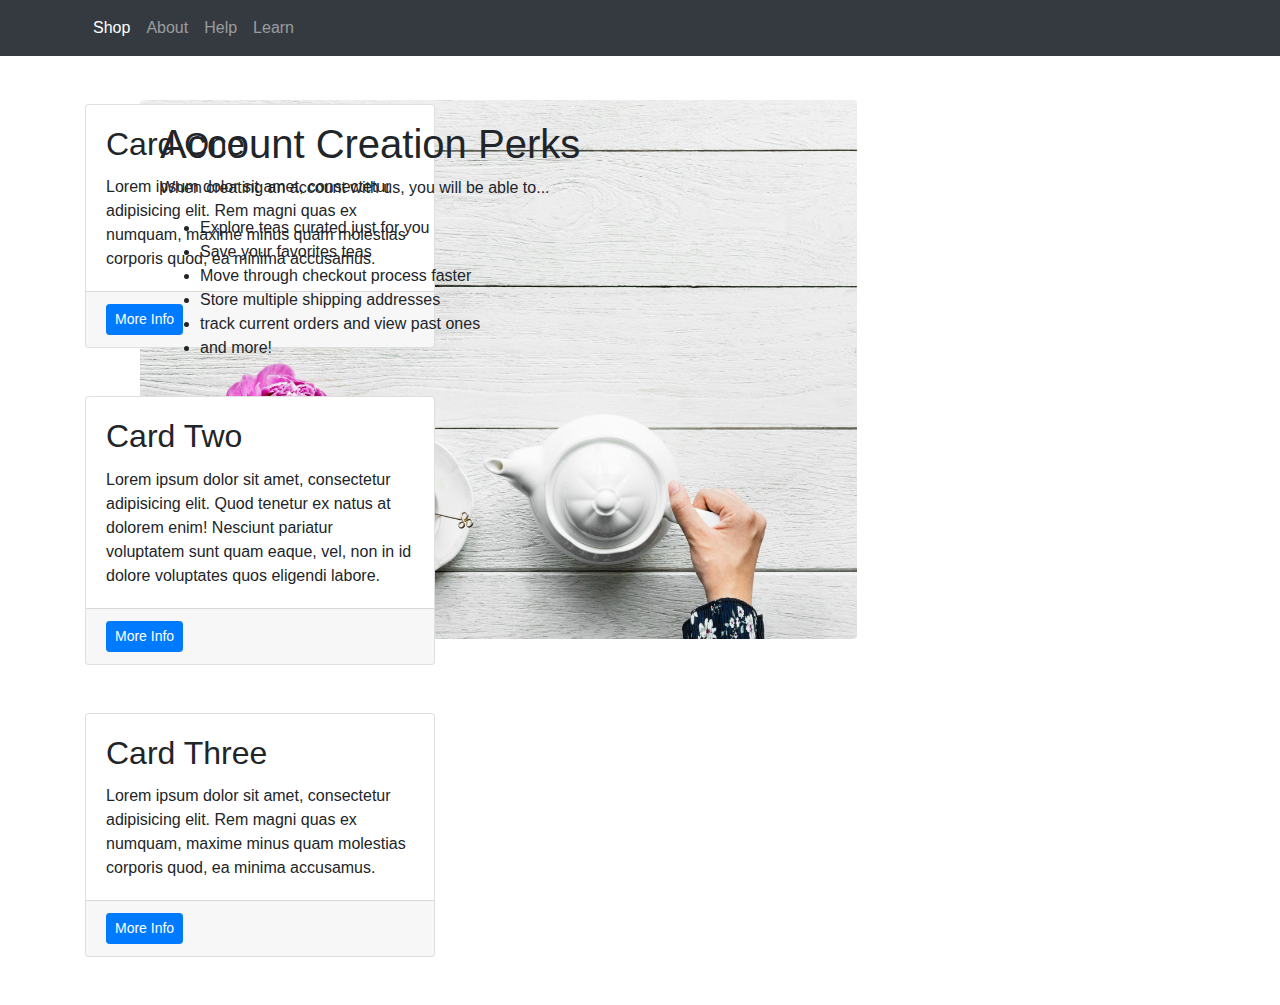
==== index.html @ 77cd47ad "setup" ====
<!DOCTYPE html>
<html lang="en">

<head>

  <meta charset="utf-8">
  <meta name="viewport" content="width=device-width, initial-scale=1, shrink-to-fit=no">
  <meta name="description" content="">
  <meta name="author" content="">

  <title>ProperTea - Account Creation</title>

  <!-- Bootstrap core CSS -->
  <link href="vendor/bootstrap/css/bootstrap.min.css" rel="stylesheet">
  <link rel="stylesheet" href="index.css">

  <!-- Custom styles for this template -->
  <link href="css/small-business.css" rel="stylesheet">
  <link rel="stylesheet" href="https://use.fontawesome.com/releases/v5.8.1/css/all.css" integrity="sha384-50oBUHEmvpQ+1lW4y57PTFmhCaXp0ML5d60M1M7uH2+nqUivzIebhndOJK28anvf" crossorigin="anonymous">

</head>

<body>

  <!-- Navigation -->
  <nav class="navbar navbar-expand-lg navbar-dark bg-dark fixed-top">
    <div class="container">
        <ul class="navbar-nav ml-auto">
            <li class="nav-item active">
              <a class="nav-link" href="#">Shop
                <span class="sr-only">(current)</span>
              </a>
            </li>
            <li class="nav-item">
              <a class="nav-link" href="#">About</a>
            </li>
            <li class="nav-item">
              <a class="nav-link" href="#">Help</a>
            </li>
            <li class="nav-item">
              <a class="nav-link" href="#">Learn</a>
            </li>
          </ul>
      <div class="collapse navbar-collapse" id="navbarResponsive">
        <ul class="navbar-nav ml-auto">
          <li class="nav-item">
            <a class="nav-link menu_icon" href="#" style="font-weight: 25 pts; color: black;"><i class="fas fa-home"></i></a>
          </li>
          <li class="nav-item">
            <a class="nav-link menu_icon" href="#" style="size: 40px; color: black;"><i class="far fa-user-circle"></i></a>
          </li>
          <li class="nav-item">
            <a class="nav-link menu_icon" href="#" style="size: 25px; color: black;"><i class="fas fa-shopping-cart"></i></a>
          </li>
        </ul>
      </div>
    </div>
  </nav>

  <!-- Page Content -->
  <div class="container">

    <!-- Heading Row -->
    <div class="row align-items-center my-5">
      <div class="col-lg-7" id="navi"> 
        <img class="img-fluid rounded mb-4 mb-lg-0" style="width:900; height:500;" src="img/headerbig.jpg" alt="">
      </div>
      <!-- /.col-lg-8 -->
      <div class="col-lg-5" id="infoi">
        <h1 class="font-weight-light">Account Creation Perks</h1>
        <p>When creating an account with us, you will be able to...</p>
        <ul>
          <li>Explore teas curated just for you</li>
          <li>Save your favorites teas</li>
          <li>Move through checkout process faster</li>
          <li>Store multiple shipping addresses</li>
          <li>track current orders and view past ones</li>
          <li>and more!</li>
        </ul>
      </div>
      <!-- /.col-md-4 -->
    </div>
    <!-- /.row -->

    <!-- Content Row -->
    <div class="row">
      <div class="col-md-4 mb-5">
        <div class="card h-100">
          <div class="card-body">
            <h2 class="card-title">Card One</h2>
            <p class="card-text">Lorem ipsum dolor sit amet, consectetur adipisicing elit. Rem magni quas ex numquam, maxime minus quam molestias corporis quod, ea minima accusamus.</p>
          </div>
          <div class="card-footer">
            <a href="#" class="btn btn-primary btn-sm">More Info</a>
          </div>
        </div>
      </div>
      <!-- /.col-md-4 -->
      <div class="col-md-4 mb-5">
        <div class="card h-100">
          <div class="card-body">
            <h2 class="card-title">Card Two</h2>
            <p class="card-text">Lorem ipsum dolor sit amet, consectetur adipisicing elit. Quod tenetur ex natus at dolorem enim! Nesciunt pariatur voluptatem sunt quam eaque, vel, non in id dolore voluptates quos eligendi labore.</p>
          </div>
          <div class="card-footer">
            <a href="#" class="btn btn-primary btn-sm">More Info</a>
          </div>
        </div>
      </div>
      <!-- /.col-md-4 -->
      <div class="col-md-4 mb-5">
        <div class="card h-100">
          <div class="card-body">
            <h2 class="card-title">Card Three</h2>
            <p class="card-text">Lorem ipsum dolor sit amet, consectetur adipisicing elit. Rem magni quas ex numquam, maxime minus quam molestias corporis quod, ea minima accusamus.</p>
          </div>
          <div class="card-footer">
            <a href="#" class="btn btn-primary btn-sm">More Info</a>
          </div>
        </div>
      </div>
      <!-- /.col-md-4 -->

    </div>
    <!-- /.row -->

  </div>

  <!-- Bootstrap core JavaScript -->
  <script src="vendor/jquery/jquery.min.js"></script>
  <script src="vendor/bootstrap/js/bootstrap.bundle.min.js"></script>

</body>

</html>
---- index.css ----
#navi, #infoi {
  width: 100%;
  height: 100%;
  position: absolute;
  top: 100px;
  left: 125px;
}
#infoi {
  z-index: 10;
  padding: 20px;
  margin-left: 15px;
}
.row {
    display:block;
}

.perks {
    background-color: #b2ef92;
    opacity: 85%;
}
---- css/small-business.css ----
/*!
 * Start Bootstrap - Small Business (https://startbootstrap.com/template-overviews/small-business)
 * Copyright 2013-2019 Start Bootstrap
 * Licensed under MIT (https://github.com/BlackrockDigital/startbootstrap-small-business/blob/master/LICENSE)
 */
body {
  padding-top: 56px;
}
@media (max-width: 992px)
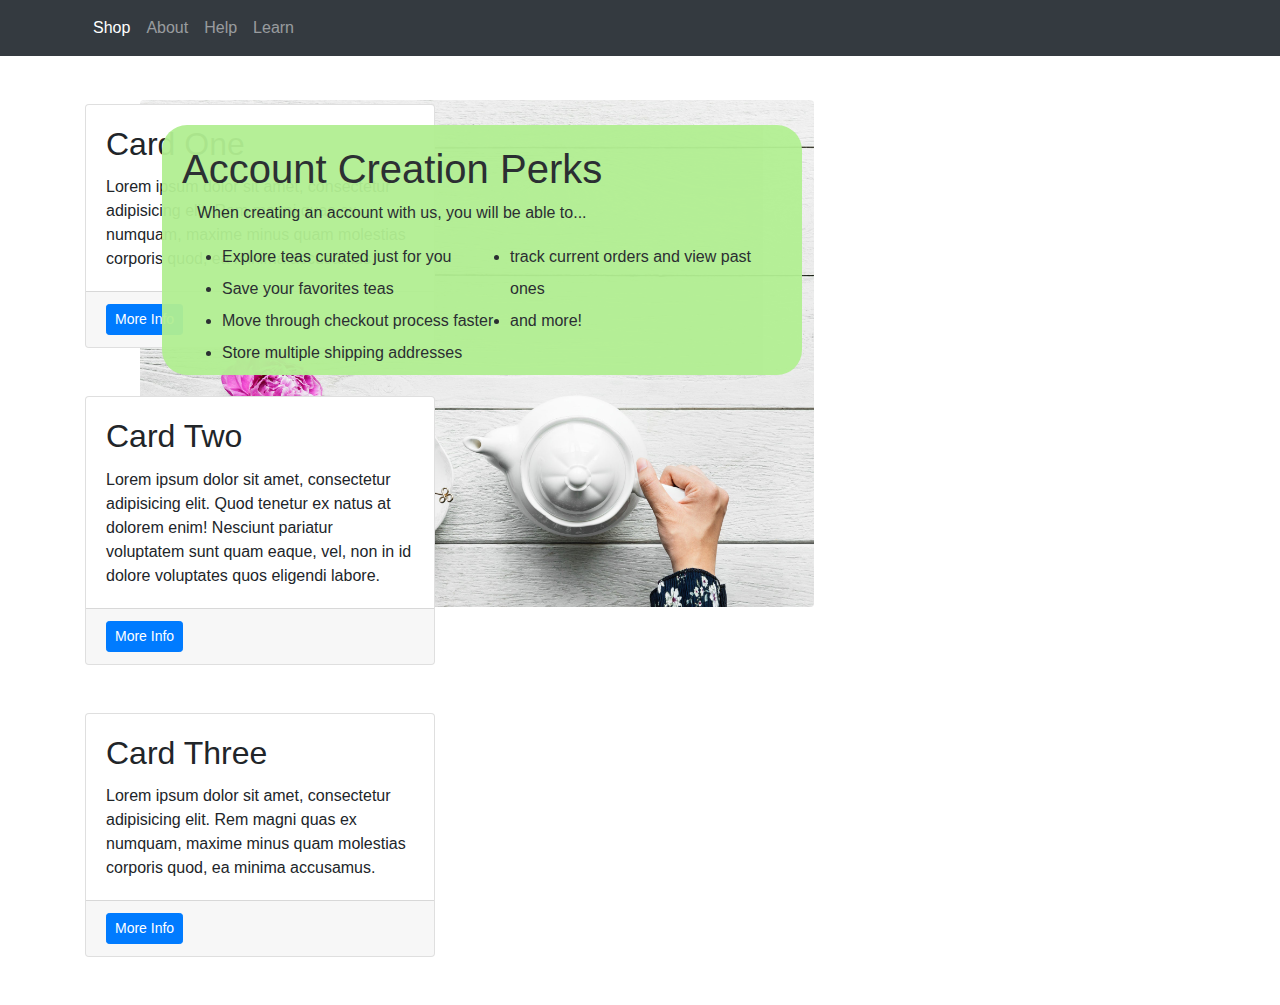
==== commit 7becd68b: "account perks" ====
--- a/index.html
+++ b/index.html
@@ -66,7 +66,7 @@
         <img class="img-fluid rounded mb-4 mb-lg-0" style="width:900; height:500;" src="img/headerbig.jpg" alt="">
       </div>
       <!-- /.col-lg-8 -->
-      <div class="col-lg-5" id="infoi">
+      <div class="col-lg-7 perks" id="infoi">
         <h1 class="font-weight-light">Account Creation Perks</h1>
         <p>When creating an account with us, you will be able to...</p>
         <ul>
--- a/index.css
+++ b/index.css
@@ -1,5 +1,5 @@
 #navi, #infoi {
-  width: 100%;
+  width: 55%;
   height: 100%;
   position: absolute;
   top: 100px;
@@ -8,7 +8,10 @@
 #infoi {
   z-index: 10;
   padding: 20px;
-  margin-left: 15px;
+  margin-left: 37px;
+  width: 50%;
+  height: 250px;
+  border-radius: 25px;
 }
 .row {
     display:block;
@@ -16,5 +19,84 @@
 
 .perks {
     background-color: #b2ef92;
-    opacity: 85%;
-}+    opacity: .95;
+    margin: 25px;
+    margin-left:15px;
+}
+.perks p {
+    padding-left:15px;
+}
+
+.perks ul {
+    columns: 2;
+    -webkit-columns: 2;
+    -moz-columns: 2;
+    line-height: 200%;
+  }
+
+  @media (max-width: 992px) {
+    .perks ul {
+        columns: 1;
+        -webkit-columns: 1;
+        -moz-columns: 1;
+        line-height: 200%;
+      }
+      #infoi {
+          width:200px;
+          margin-left: 15px;
+          height:700px;
+      }
+      #navi, #infoi {
+        /* width: 55%; */
+        width: 55%;
+        height: 350px;
+        position: absolute;
+        top: 100px;
+        left: 75px;
+      }
+      #infoi {
+        z-index: 10;
+        padding: 20px;
+        border-radius: 25px;
+      }
+      .perks {
+        background-color: #b2ef92;
+        opacity: .95;
+        margin: 15px;
+        margin-left:15px;
+    }
+  }
+
+  @media (max-width: 600px) {
+    .perks ul {
+        columns: 1;
+        -webkit-columns: 1;
+        -moz-columns: 1;
+        line-height: 200%;
+      }
+      #infoi {
+          width:200px;
+          margin-left: 15px;
+          height:700px;
+      }
+      #navi, #infoi {
+        /* width: 55%; */
+        width: 350px;
+        height: 700px;
+        position: absolute;
+        top: 100px;
+        left: 5px;
+      }
+      #infoi {
+        z-index: 10;
+        padding: 20px;
+        height: 475px;
+        border-radius: 25px;
+      }
+      .perks {
+        background-color: #b2ef92;
+        opacity: .95;
+        margin: 15px;
+        margin-left:15px;
+    }
+  }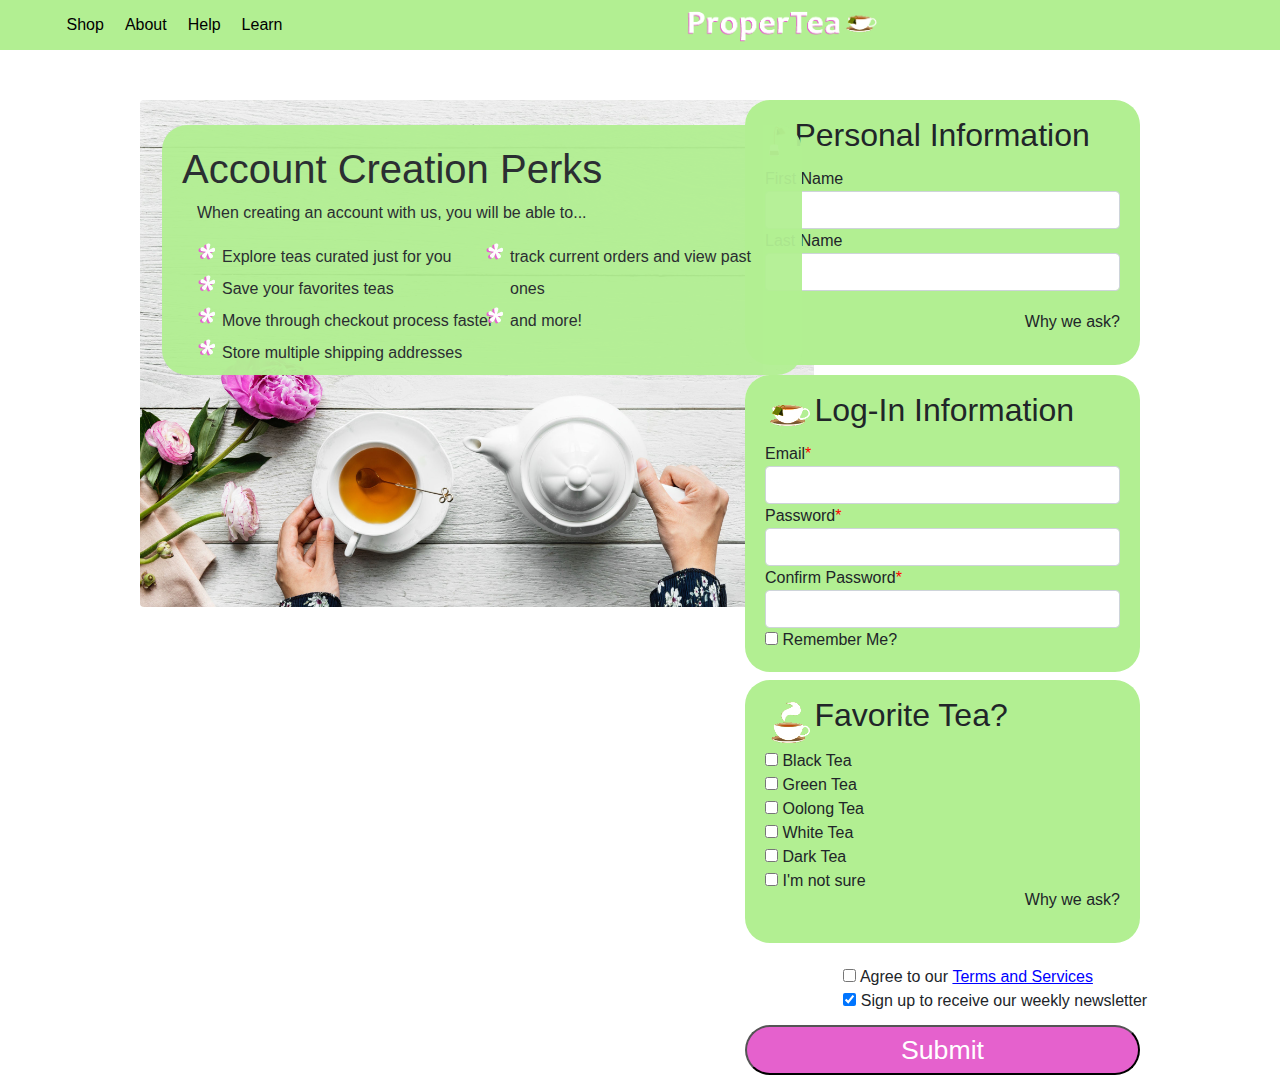
==== commit 01987cb6: "Account Creation Form js" ====
--- a/index.html
+++ b/index.html
@@ -13,6 +13,7 @@
   <!-- Bootstrap core CSS -->
   <link href="vendor/bootstrap/css/bootstrap.min.css" rel="stylesheet">
   <link rel="stylesheet" href="index.css">
+  <script src="index.js"></script>
 
   <!-- Custom styles for this template -->
   <link href="css/small-business.css" rel="stylesheet">
@@ -23,8 +24,8 @@
 <body>
 
   <!-- Navigation -->
-  <nav class="navbar navbar-expand-lg navbar-dark bg-dark fixed-top">
-    <div class="container">
+  <nav class="navbar navbar-expand-lg fixed-top">
+    <div class="container navdiv">
         <ul class="navbar-nav ml-auto">
             <li class="nav-item active">
               <a class="nav-link" href="#">Shop
@@ -42,15 +43,16 @@
             </li>
           </ul>
       <div class="collapse navbar-collapse" id="navbarResponsive">
+        <img src="img/logo.png" class="logo" style="height:45px; width:auto; padding-left:370px; padding-right:450px;" alt="">
         <ul class="navbar-nav ml-auto">
           <li class="nav-item">
-            <a class="nav-link menu_icon" href="#" style="font-weight: 25 pts; color: black;"><i class="fas fa-home"></i></a>
+            <a class="nav-link menu_icon nava" href="#" ><i class="fas fa-home"></i></a>
           </li>
           <li class="nav-item">
-            <a class="nav-link menu_icon" href="#" style="size: 40px; color: black;"><i class="far fa-user-circle"></i></a>
+            <a class="nav-link menu_icon nava" href="#"><i class="far fa-user-circle"></i></a>
           </li>
           <li class="nav-item">
-            <a class="nav-link menu_icon" href="#" style="size: 25px; color: black;"><i class="fas fa-shopping-cart"></i></a>
+            <a class="nav-link menu_icon nava" href="#"><i class="fas fa-shopping-cart"></i></a>
           </li>
         </ul>
       </div>
@@ -83,44 +85,73 @@
     <!-- /.row -->
 
     <!-- Content Row -->
+  <form id="TeaAccount" action="d:\Documents\GitHub\ProperTea\confirmation.html" onsubmit="return checkForm()" method="post">
     <div class="row">
-      <div class="col-md-4 mb-5">
+      <div class="col-md-4 mb-5" id="personal">
         <div class="card h-100">
           <div class="card-body">
-            <h2 class="card-title">Card One</h2>
-            <p class="card-text">Lorem ipsum dolor sit amet, consectetur adipisicing elit. Rem magni quas ex numquam, maxime minus quam molestias corporis quod, ea minima accusamus.</p>
+            <img src="img/teabag.png" class="icon" style="display:inline; width:25px; height:auto;">
+            <h2 class="card-title" style="display:inline;">Personal Information</h2>
+            <p class ="card-text"style="display: inline;">First Name</p>
+            <input type="text" class="form-control" id="firstn" placeholder="" onClick="document.form1.firstn.focus()">
+            <p class ="card-text"style="display: inline;">Last Name</p>
+            <input type="text" class="form-control" id="lastn" placeholder="">
+            <br>
+            <p class="sidenote" style="display:inline; float:right; line-height:0.9;">Why we ask?<i class="fas fa-info-circle" style="display:inline; float:right; font-weight:25px;"></i></p>
           </div>
-          <div class="card-footer">
+          <!-- <div class="card-footer">
             <a href="#" class="btn btn-primary btn-sm">More Info</a>
+          </div> -->
+        </div>
+      </div>
+      <!-- /.col-md-4 -->
+      <div class="col-md-4 mb-5" id="login">
+        <div class="card h-100">
+          <div class="card-body">
+            <img src="img/tea both.png" class="icon" style="display:inline; width:45px; height:auto;">
+            <h2 class="card-title" style="display:inline;">Log-In Information</h2>
+
+            <p class ="card-text"style="display: inline;">Email</p><p class="required" style="display: inline; color:red;">*</p>
+            <input type="text" class="form-control" id="email" placeholder="" required>
+           
+            <p class ="card-text"style="display: inline;">Password</p><p class="required" style="display: inline; color:red;">*</p>
+            <input type="text" class="form-control" id="pass" placeholder="" required>  
+           
+            <p class ="card-text"style="display: inline;">Confirm Password</p><p class="required" style="display: inline; color:red;">*</p>
+            <input type="text" class="form-control" id="conpass" placeholder="" required>
+            
+            <input type="checkbox" value="Repeat"> Remember Me?<i class="fas fa-info-circle" style="display:inline; font-weight:25px;"></i><br>
+         </div>
+          <!-- <div class="card-footer">
+            <a href="#" class="btn btn-primary btn-sm">More Info</a>
+          </div> -->
+        </div>
+      </div>
+      <!-- /.col-md-4 -->
+      <div class="col-md-4 mb-5" id="tea">
+        <div class="card h-100">
+          <div class="card-body">
+            <img src="img/tea cup.png" class="icon" style="display:inline; width:45px; height:auto;">
+            <h2 class="card-title" style="display:inline;">Favorite Tea?</h2><br>
+            <input type="checkbox" id="Black" value="Black"> Black Tea<br>
+            <input type="checkbox" id="Green" value="Green"> Green Tea<br>
+            <input type="checkbox" id="Oolong" value="Oolong"> Oolong Tea<br>
+            <input type="checkbox" id="White" value="White"> White Tea<br>
+            <input type="checkbox" id="Dark" value="Dark"> Dark Tea<br>
+            <input type="checkbox" id="Unsure" value="Unsure"> I'm not sure<br>
+            <p class="sidenote" style="display:inline; float:right; line-height:0.9;">Why we ask?<i class="fas fa-info-circle" style="display:inline; float:right; font-weight:25px;"></i></p>
           </div>
         </div>
       </div>
-      <!-- /.col-md-4 -->
-      <div class="col-md-4 mb-5">
-        <div class="card h-100">
-          <div class="card-body">
-            <h2 class="card-title">Card Two</h2>
-            <p class="card-text">Lorem ipsum dolor sit amet, consectetur adipisicing elit. Quod tenetur ex natus at dolorem enim! Nesciunt pariatur voluptatem sunt quam eaque, vel, non in id dolore voluptates quos eligendi labore.</p>
-          </div>
-          <div class="card-footer">
-            <a href="#" class="btn btn-primary btn-sm">More Info</a>
-          </div>
-        </div>
+      <div class="col-md-4 mb-5" id="check">
+        <label style="display:inline;"><input type="checkbox" id="Terms" value="Terms"/> Agree to our <p class="link" style="display: inline; color:blue; text-decoration:underline;">Terms and Services</p></label>
+       <br>
+        <input type="checkbox" id="news" value="News" checked> Sign up to receive our weekly newsletter
       </div>
-      <!-- /.col-md-4 -->
-      <div class="col-md-4 mb-5">
-        <div class="card h-100">
-          <div class="card-body">
-            <h2 class="card-title">Card Three</h2>
-            <p class="card-text">Lorem ipsum dolor sit amet, consectetur adipisicing elit. Rem magni quas ex numquam, maxime minus quam molestias corporis quod, ea minima accusamus.</p>
-          </div>
-          <div class="card-footer">
-            <a href="#" class="btn btn-primary btn-sm">More Info</a>
-          </div>
-        </div>
+      <div class="col-md-4 mb-5" id="submitid">
+        <input type="submit" class="submit1" id="subbutt" value="Submit">
       </div>
-      <!-- /.col-md-4 -->
-
+</form>
     </div>
     <!-- /.row -->
 
--- a/index.css
+++ b/index.css
@@ -1,9 +1,84 @@
+.navbar {
+    background-color: #b2ef92;
+    color:black;
+    padding:2.5px 16px;
+}
+.navdiv{
+    margin:0px 25px 0px;
+}
+.nav-link {
+    color: black;
+    font-weight:500;
+}
+.navbar a:hover {
+    color:#e561cd;
+}
+.navdiv li{
+    margin:2.5px;
+}
+.nav-item a:hover {
+    color:#e561cd;
+}
+.nava{
+    font-size: 15pt;
+    color: black;
+}
+.perks ul{
+    list-style-image: url('img/bullet.png');
+}
+
 #navi, #infoi {
   width: 55%;
   height: 100%;
   position: absolute;
   top: 100px;
   left: 125px;
+}
+#personal, #login, #tea, #submitid, #check {
+    position: absolute;
+    right: 125px;
+}
+#check {
+    top:965px;
+    right: 25px;
+}
+.card-body{
+    padding-top: 2.5px;
+    border-radius:25px;
+    background-color: #b2ef92;
+}
+.card{
+    border-radius:25px;
+    border:0px;
+}
+#submitid{
+    top:1025px;
+    width:425px;
+}
+#submitid input {
+    width:395px;
+    height: 50px;
+    border-radius:25px;
+    background-color: #e561cd;
+}
+.submit1 {
+    color:white;
+    font-size: 20pt;
+}
+.card-title{
+    line-height: 200%;
+}
+#personal {
+    top:100px;
+    width: 425px;
+}
+#login{
+    top:375px;
+    width:425px;
+}
+#tea {
+    top:680px;
+    width:425px;
 }
 #infoi {
   z-index: 10;
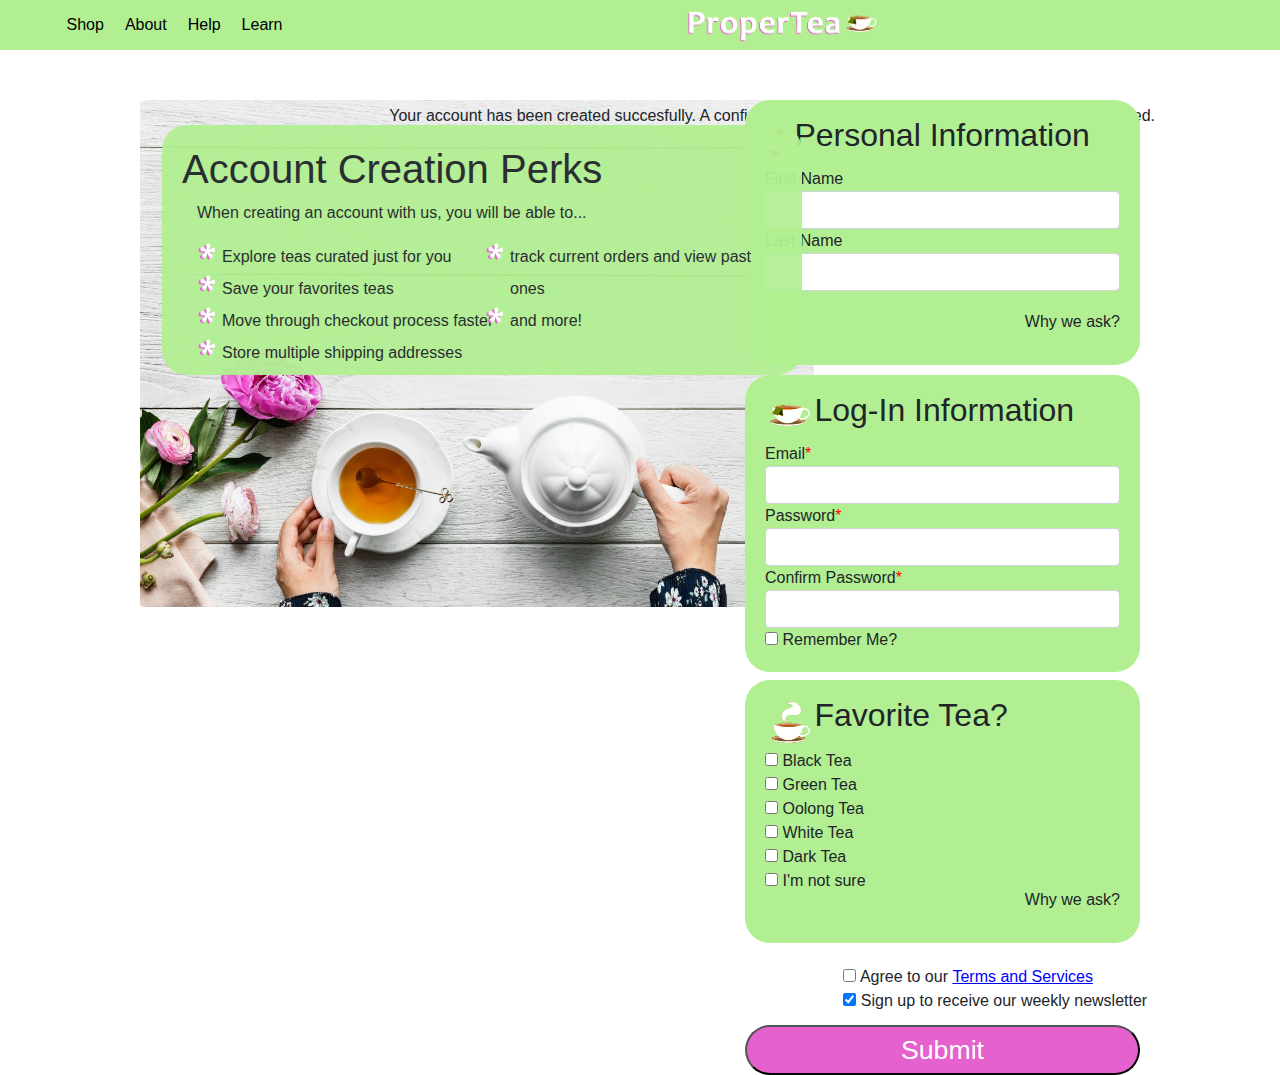
==== commit 4848b65e: "done-ish" ====
--- a/index.html
+++ b/index.html
@@ -21,7 +21,7 @@
 
 </head>
 
-<body>
+<body onload="onLoad">
 
   <!-- Navigation -->
   <nav class="navbar navbar-expand-lg fixed-top">
@@ -60,7 +60,6 @@
   </nav>
 
   <!-- Page Content -->
-  <div class="container">
 
     <!-- Heading Row -->
     <div class="row align-items-center my-5">
@@ -85,6 +84,9 @@
     <!-- /.row -->
 
     <!-- Content Row -->
+    <div class="confirmation" id="Con">
+      <p> Your account has been created succesfully. A confirmation email has been sent to the address you provided.</p>
+    </div>
   <form id="TeaAccount" action="d:\Documents\GitHub\ProperTea\confirmation.html" onsubmit="return checkForm()" method="post">
     <div class="row">
       <div class="col-md-4 mb-5" id="personal">
--- a/index.css
+++ b/index.css
@@ -34,7 +34,7 @@
   top: 100px;
   left: 125px;
 }
-#personal, #login, #tea, #submitid, #check {
+#personal, #login, #tea, #submitid, #check, #Con {
     position: absolute;
     right: 125px;
 }
